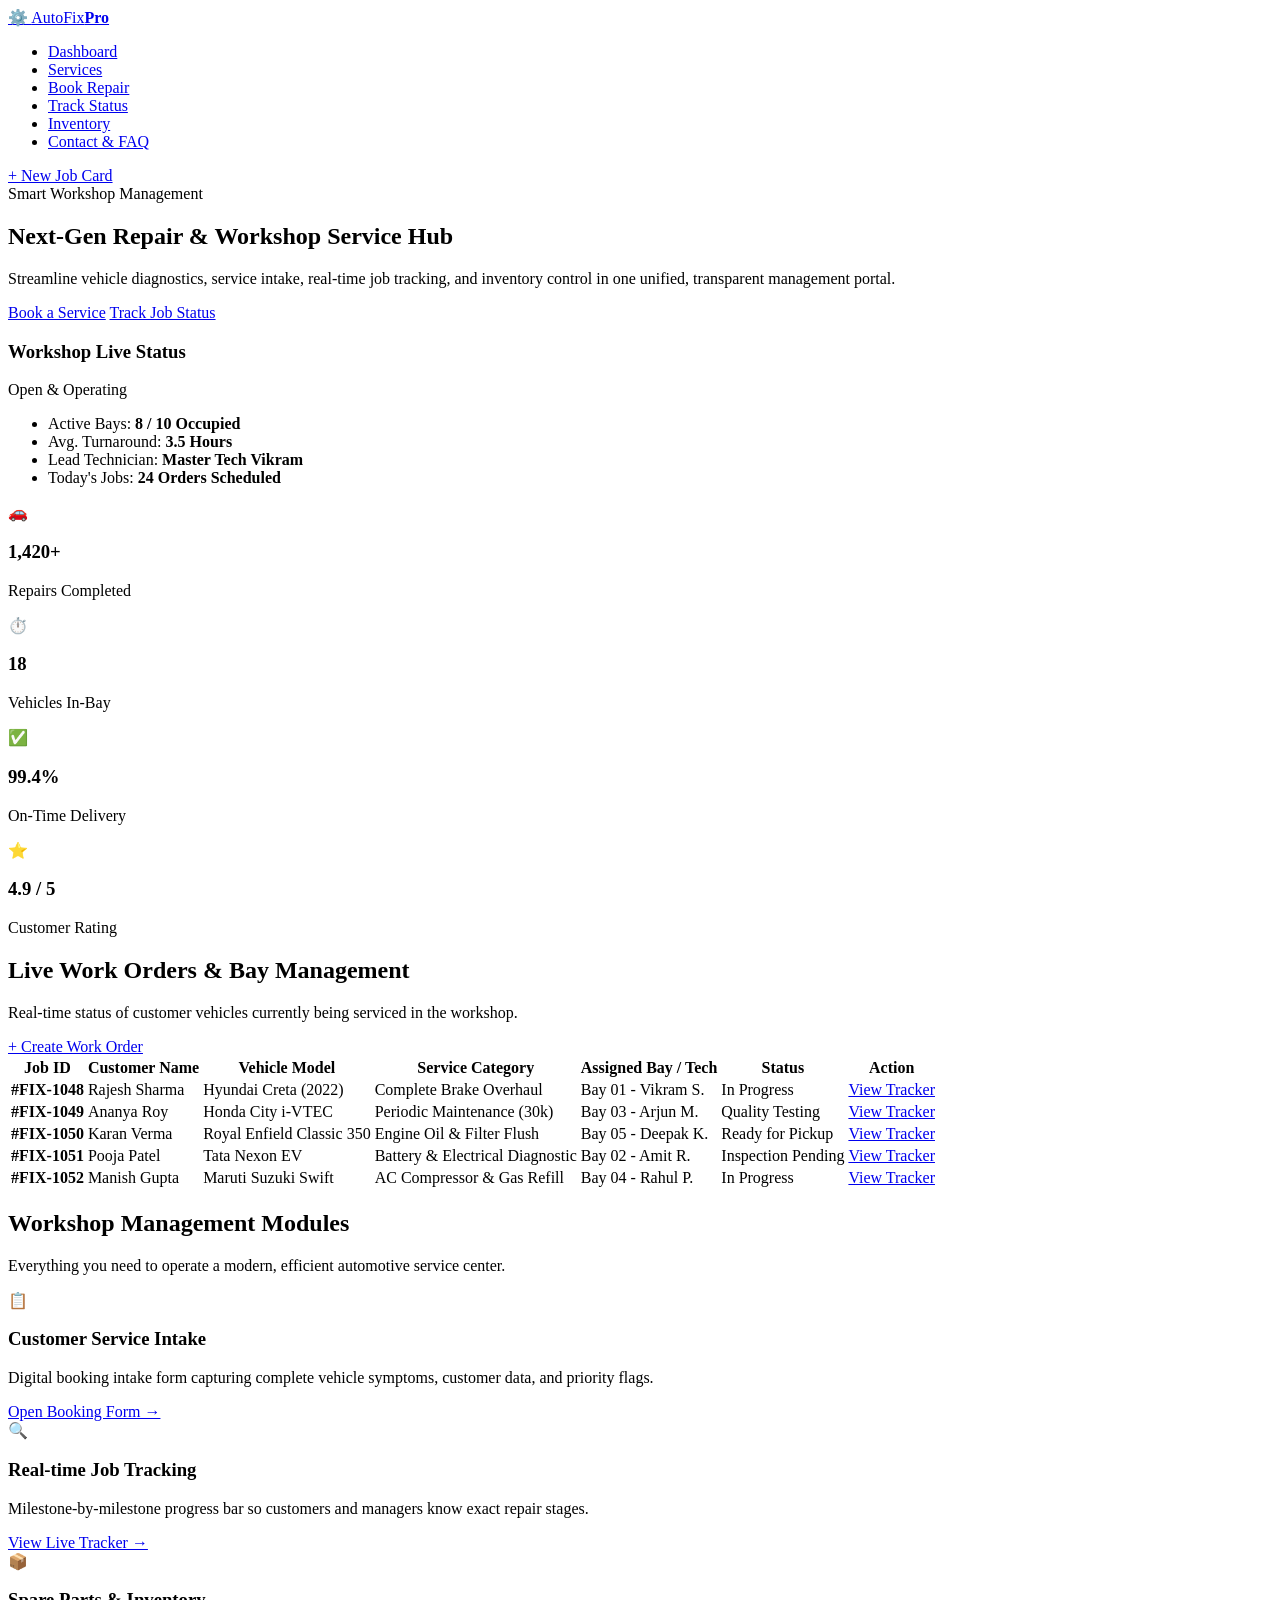
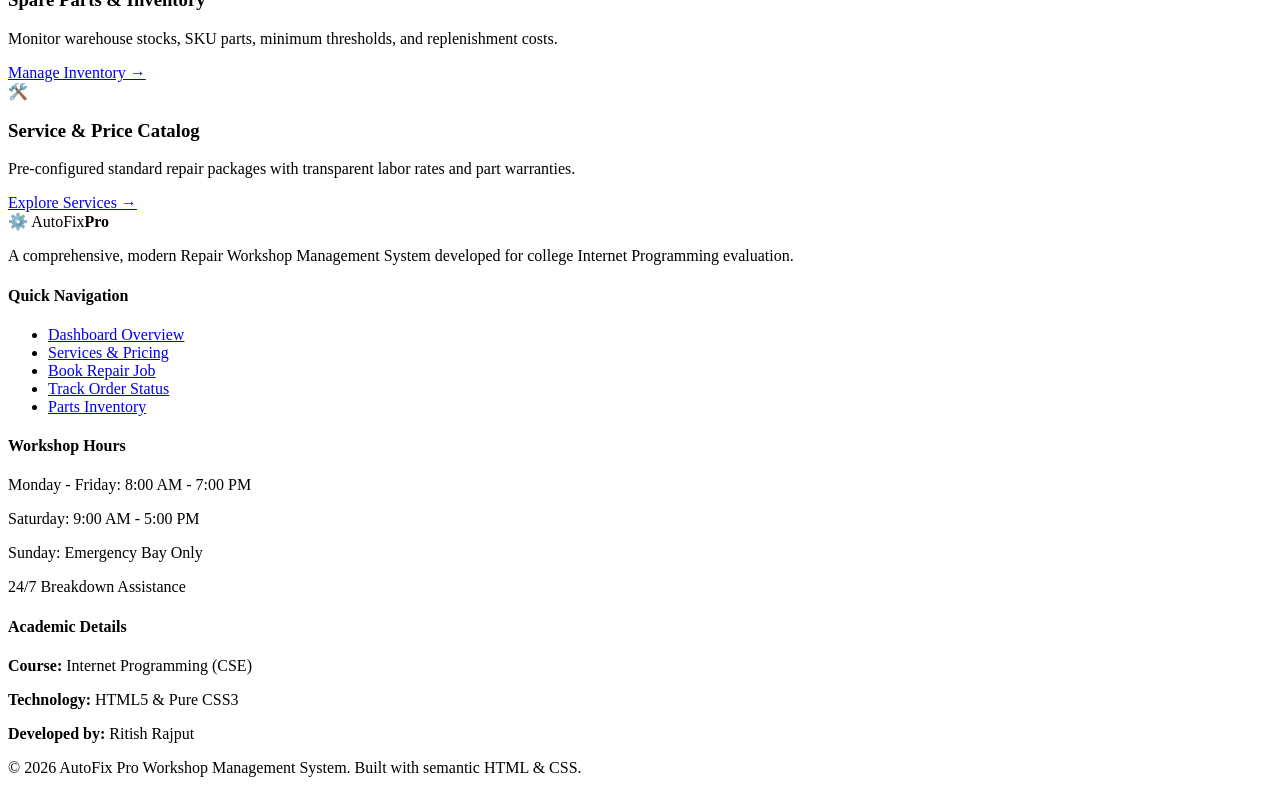
==== index.html @ a89ffd4e "feat: initial workshop dashboard and bay monitoring interface" ====
<!DOCTYPE html>
<html lang="en">
<head>
    <!-- Character encoding for standard text rendering -->
    <meta charset="UTF-8">
    <!-- Viewport settings for mobile responsiveness -->
    <meta name="viewport" content="width=device-width, initial-scale=1.0">
    <title>AutoFix Pro | Repair Workshop Management System</title>
    <!-- Link to external stylesheet -->
    <link rel="stylesheet" href="style.css">
</head>
<body>

    <!-- ==================== HEADER & NAVIGATION ==================== -->
    <header class="main-header">
        <div class="nav-container">
            <!-- Workshop Brand / Logo -->
            <a href="index.html" class="brand-logo">
                <span class="logo-icon">⚙️</span>
                <span class="logo-text">AutoFix<strong>Pro</strong></span>
            </a>

            <!-- Navigation Links -->
            <nav class="nav-menu">
                <ul>
                    <li><a href="index.html" class="nav-link active">Dashboard</a></li>
                    <li><a href="services.html" class="nav-link">Services</a></li>
                    <li><a href="booking.html" class="nav-link">Book Repair</a></li>
                    <li><a href="tracking.html" class="nav-link">Track Status</a></li>
                    <li><a href="inventory.html" class="nav-link">Inventory</a></li>
                    <li><a href="contact.html" class="nav-link">Contact & FAQ</a></li>
                </ul>
            </nav>

            <!-- Quick Action Header Button -->
            <div class="header-action">
                <a href="booking.html" class="btn btn-primary btn-sm">+ New Job Card</a>
            </div>
        </div>
    </header>

    <!-- ==================== HERO SECTION ==================== -->
    <section class="hero-section">
        <div class="container hero-content">
            <div class="hero-text">
                <span class="hero-badge">Smart Workshop Management</span>
                <h1>Next-Gen Repair & Workshop Service Hub</h1>
                <p>
                    Streamline vehicle diagnostics, service intake, real-time job tracking,
                    and inventory control in one unified, transparent management portal.
                </p>
                <div class="hero-buttons">
                    <a href="booking.html" class="btn btn-primary">Book a Service</a>
                    <a href="tracking.html" class="btn btn-secondary">Track Job Status</a>
                </div>
            </div>
            <div class="hero-card">
                <div class="quick-status-widget">
                    <div class="widget-header">
                        <h3>Workshop Live Status</h3>
                        <span class="live-indicator"><span class="pulse-dot"></span> Open & Operating</span>
                    </div>
                    <ul class="widget-list">
                        <li>
                            <span class="metric-label">Active Bays:</span>
                            <strong>8 / 10 Occupied</strong>
                        </li>
                        <li>
                            <span class="metric-label">Avg. Turnaround:</span>
                            <strong>3.5 Hours</strong>
                        </li>
                        <li>
                            <span class="metric-label">Lead Technician:</span>
                            <strong>Master Tech Vikram</strong>
                        </li>
                        <li>
                            <span class="metric-label">Today's Jobs:</span>
                            <strong>24 Orders Scheduled</strong>
                        </li>
                    </ul>
                </div>
            </div>
        </div>
    </section>

    <!-- ==================== KEY METRICS / STATS SECTION ==================== -->
    <section class="stats-section">
        <div class="container stats-grid">
            <div class="stat-card">
                <div class="stat-icon bg-blue">🚗</div>
                <div class="stat-details">
                    <h3 class="stat-number">1,420+</h3>
                    <p class="stat-title">Repairs Completed</p>
                </div>
            </div>

            <div class="stat-card">
                <div class="stat-icon bg-orange">⏱️</div>
                <div class="stat-details">
                    <h3 class="stat-number">18</h3>
                    <p class="stat-title">Vehicles In-Bay</p>
                </div>
            </div>

            <div class="stat-card">
                <div class="stat-icon bg-green">✅</div>
                <div class="stat-details">
                    <h3 class="stat-number">99.4%</h3>
                    <p class="stat-title">On-Time Delivery</p>
                </div>
            </div>

            <div class="stat-card">
                <div class="stat-icon bg-purple">⭐</div>
                <div class="stat-details">
                    <h3 class="stat-number">4.9 / 5</h3>
                    <p class="stat-title">Customer Rating</p>
                </div>
            </div>
        </div>
    </section>

    <!-- ==================== MAIN CONTENT: LIVE WORK ORDER TABLE ==================== -->
    <main class="main-content">
        <div class="container">
            <div class="section-header">
                <div>
                    <h2>Live Work Orders & Bay Management</h2>
                    <p>Real-time status of customer vehicles currently being serviced in the workshop.</p>
                </div>
                <a href="booking.html" class="btn btn-outline">+ Create Work Order</a>
            </div>

            <!-- Table Wrapper for Responsive Scrolling on mobile devices -->
            <div class="table-responsive">
                <table class="data-table">
                    <thead>
                        <tr>
                            <th>Job ID</th>
                            <th>Customer Name</th>
                            <th>Vehicle Model</th>
                            <th>Service Category</th>
                            <th>Assigned Bay / Tech</th>
                            <th>Status</th>
                            <th>Action</th>
                        </tr>
                    </thead>
                    <tbody>
                        <tr>
                            <td><strong>#FIX-1048</strong></td>
                            <td>Rajesh Sharma</td>
                            <td>Hyundai Creta (2022)</td>
                            <td>Complete Brake Overhaul</td>
                            <td>Bay 01 - Vikram S.</td>
                            <td><span class="badge badge-warning">In Progress</span></td>
                            <td><a href="tracking.html" class="table-link">View Tracker</a></td>
                        </tr>
                        <tr>
                            <td><strong>#FIX-1049</strong></td>
                            <td>Ananya Roy</td>
                            <td>Honda City i-VTEC</td>
                            <td>Periodic Maintenance (30k)</td>
                            <td>Bay 03 - Arjun M.</td>
                            <td><span class="badge badge-info">Quality Testing</span></td>
                            <td><a href="tracking.html" class="table-link">View Tracker</a></td>
                        </tr>
                        <tr>
                            <td><strong>#FIX-1050</strong></td>
                            <td>Karan Verma</td>
                            <td>Royal Enfield Classic 350</td>
                            <td>Engine Oil & Filter Flush</td>
                            <td>Bay 05 - Deepak K.</td>
                            <td><span class="badge badge-success">Ready for Pickup</span></td>
                            <td><a href="tracking.html" class="table-link">View Tracker</a></td>
                        </tr>
                        <tr>
                            <td><strong>#FIX-1051</strong></td>
                            <td>Pooja Patel</td>
                            <td>Tata Nexon EV</td>
                            <td>Battery & Electrical Diagnostic</td>
                            <td>Bay 02 - Amit R.</td>
                            <td><span class="badge badge-pending">Inspection Pending</span></td>
                            <td><a href="tracking.html" class="table-link">View Tracker</a></td>
                        </tr>
                        <tr>
                            <td><strong>#FIX-1052</strong></td>
                            <td>Manish Gupta</td>
                            <td>Maruti Suzuki Swift</td>
                            <td>AC Compressor & Gas Refill</td>
                            <td>Bay 04 - Rahul P.</td>
                            <td><span class="badge badge-warning">In Progress</span></td>
                            <td><a href="tracking.html" class="table-link">View Tracker</a></td>
                        </tr>
                    </tbody>
                </table>
            </div>
        </div>
    </main>

    <!-- ==================== WORKSHOP MODULES / QUICK ACCESS ==================== -->
    <section class="modules-section">
        <div class="container">
            <div class="section-title-center">
                <h2>Workshop Management Modules</h2>
                <p>Everything you need to operate a modern, efficient automotive service center.</p>
            </div>

            <div class="cards-grid">
                <!-- Card 1 -->
                <div class="feature-card">
                    <div class="feature-icon">📋</div>
                    <h3>Customer Service Intake</h3>
                    <p>Digital booking intake form capturing complete vehicle symptoms, customer data, and priority flags.</p>
                    <a href="booking.html" class="feature-link">Open Booking Form &rarr;</a>
                </div>

                <!-- Card 2 -->
                <div class="feature-card">
                    <div class="feature-icon">🔍</div>
                    <h3>Real-time Job Tracking</h3>
                    <p>Milestone-by-milestone progress bar so customers and managers know exact repair stages.</p>
                    <a href="tracking.html" class="feature-link">View Live Tracker &rarr;</a>
                </div>

                <!-- Card 3 -->
                <div class="feature-card">
                    <div class="feature-icon">📦</div>
                    <h3>Spare Parts & Inventory</h3>
                    <p>Monitor warehouse stocks, SKU parts, minimum thresholds, and replenishment costs.</p>
                    <a href="inventory.html" class="feature-link">Manage Inventory &rarr;</a>
                </div>

                <!-- Card 4 -->
                <div class="feature-card">
                    <div class="feature-icon">🛠️</div>
                    <h3>Service & Price Catalog</h3>
                    <p>Pre-configured standard repair packages with transparent labor rates and part warranties.</p>
                    <a href="services.html" class="feature-link">Explore Services &rarr;</a>
                </div>
            </div>
        </div>
    </section>

    <!-- ==================== FOOTER ==================== -->
    <footer class="main-footer">
        <div class="container footer-grid">
            <div class="footer-col">
                <div class="brand-logo footer-logo">
                    <span class="logo-icon">⚙️</span>
                    <span class="logo-text">AutoFix<strong>Pro</strong></span>
                </div>
                <p class="footer-desc">
                    A comprehensive, modern Repair Workshop Management System developed for
                    college Internet Programming evaluation.
                </p>
            </div>

            <div class="footer-col">
                <h4>Quick Navigation</h4>
                <ul class="footer-links">
                    <li><a href="index.html">Dashboard Overview</a></li>
                    <li><a href="services.html">Services & Pricing</a></li>
                    <li><a href="booking.html">Book Repair Job</a></li>
                    <li><a href="tracking.html">Track Order Status</a></li>
                    <li><a href="inventory.html">Parts Inventory</a></li>
                </ul>
            </div>

            <div class="footer-col">
                <h4>Workshop Hours</h4>
                <p>Monday - Friday: 8:00 AM - 7:00 PM</p>
                <p>Saturday: 9:00 AM - 5:00 PM</p>
                <p>Sunday: Emergency Bay Only</p>
                <p class="emergency-badge">24/7 Breakdown Assistance</p>
            </div>

            <div class="footer-col">
                <h4>Academic Details</h4>
                <p><strong>Course:</strong> Internet Programming (CSE)</p>
                <p><strong>Technology:</strong> HTML5 & Pure CSS3</p>
                <p><strong>Developed by:</strong> Ritish Rajput</p>
            </div>
        </div>

        <div class="footer-bottom">
            <div class="container">
                <p>&copy; 2026 AutoFix Pro Workshop Management System. Built with semantic HTML & CSS.</p>
            </div>
        </div>
    </footer>

</body>
</html>
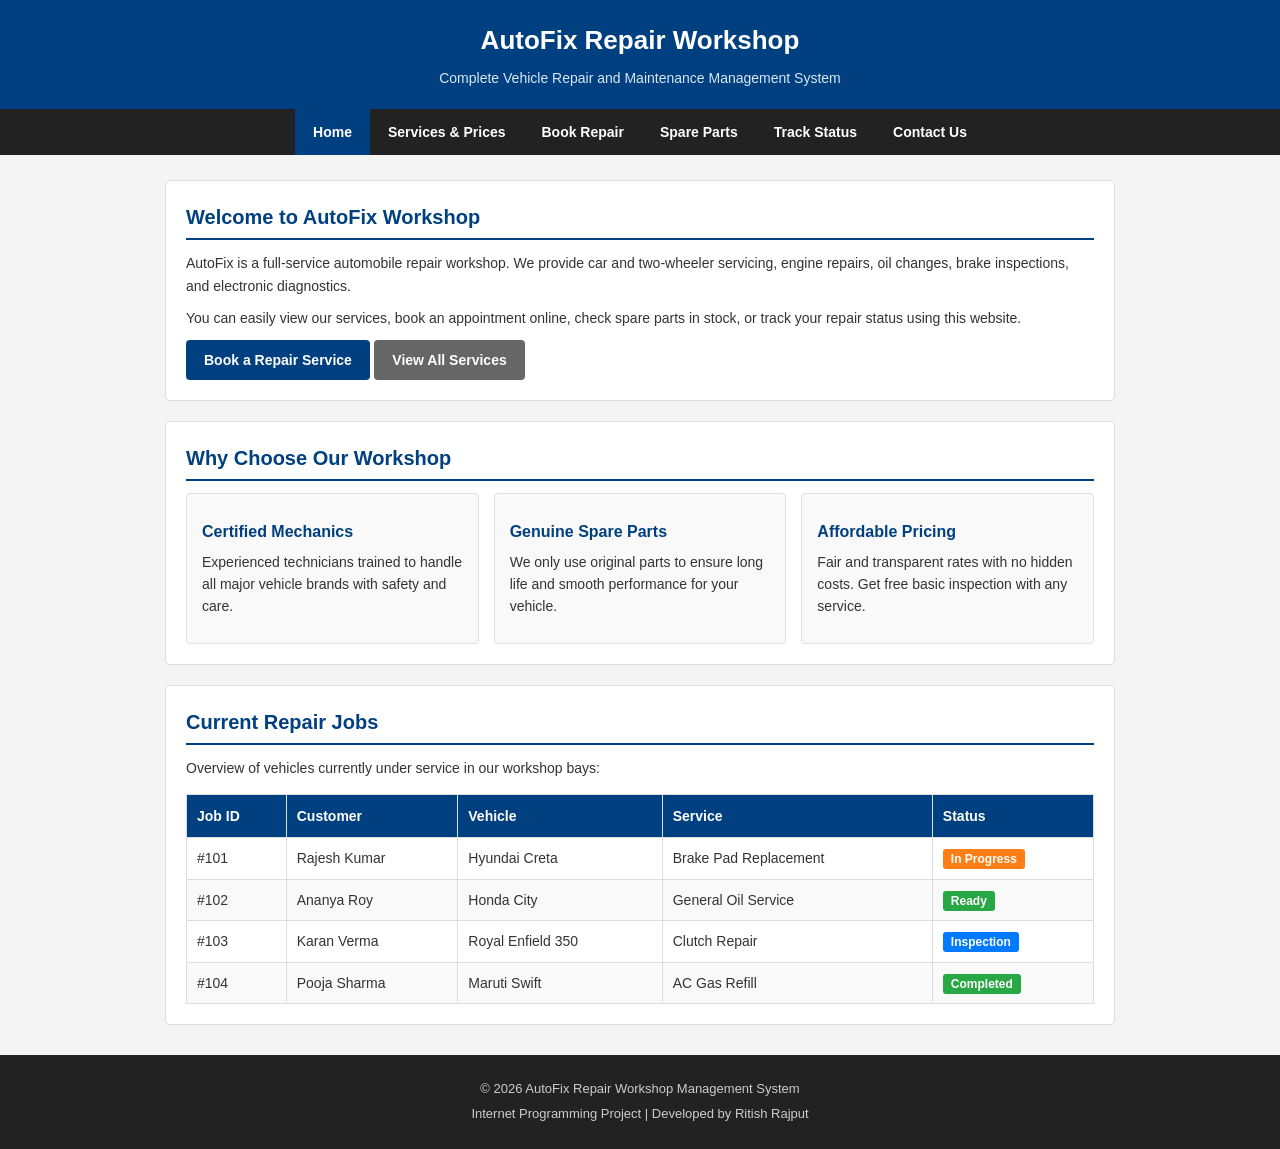
==== commit c4e1b319: "Repair Workshop Management System" ====
--- a/index.html
+++ b/index.html
@@ -1,292 +1,121 @@
 <!DOCTYPE html>
 <html lang="en">
 <head>
-    <!-- Character encoding for standard text rendering -->
     <meta charset="UTF-8">
-    <!-- Viewport settings for mobile responsiveness -->
     <meta name="viewport" content="width=device-width, initial-scale=1.0">
-    <title>AutoFix Pro | Repair Workshop Management System</title>
-    <!-- Link to external stylesheet -->
+    <title>AutoFix Repair Workshop | Home</title>
     <link rel="stylesheet" href="style.css">
 </head>
 <body>
 
-    <!-- ==================== HEADER & NAVIGATION ==================== -->
-    <header class="main-header">
-        <div class="nav-container">
-            <!-- Workshop Brand / Logo -->
-            <a href="index.html" class="brand-logo">
-                <span class="logo-icon">⚙️</span>
-                <span class="logo-text">AutoFix<strong>Pro</strong></span>
-            </a>
-
-            <!-- Navigation Links -->
-            <nav class="nav-menu">
-                <ul>
-                    <li><a href="index.html" class="nav-link active">Dashboard</a></li>
-                    <li><a href="services.html" class="nav-link">Services</a></li>
-                    <li><a href="booking.html" class="nav-link">Book Repair</a></li>
-                    <li><a href="tracking.html" class="nav-link">Track Status</a></li>
-                    <li><a href="inventory.html" class="nav-link">Inventory</a></li>
-                    <li><a href="contact.html" class="nav-link">Contact & FAQ</a></li>
-                </ul>
-            </nav>
-
-            <!-- Quick Action Header Button -->
-            <div class="header-action">
-                <a href="booking.html" class="btn btn-primary btn-sm">+ New Job Card</a>
-            </div>
-        </div>
+    <!-- Header -->
+    <header>
+        <h1>AutoFix Repair Workshop</h1>
+        <p>Complete Vehicle Repair and Maintenance Management System</p>
     </header>
 
-    <!-- ==================== HERO SECTION ==================== -->
-    <section class="hero-section">
-        <div class="container hero-content">
-            <div class="hero-text">
-                <span class="hero-badge">Smart Workshop Management</span>
-                <h1>Next-Gen Repair & Workshop Service Hub</h1>
-                <p>
-                    Streamline vehicle diagnostics, service intake, real-time job tracking,
-                    and inventory control in one unified, transparent management portal.
-                </p>
-                <div class="hero-buttons">
-                    <a href="booking.html" class="btn btn-primary">Book a Service</a>
-                    <a href="tracking.html" class="btn btn-secondary">Track Job Status</a>
+    <!-- Navigation Menu -->
+    <nav>
+        <ul>
+            <li><a href="index.html" class="active">Home</a></li>
+            <li><a href="services.html">Services & Prices</a></li>
+            <li><a href="booking.html">Book Repair</a></li>
+            <li><a href="inventory.html">Spare Parts</a></li>
+            <li><a href="tracking.html">Track Status</a></li>
+            <li><a href="contact.html">Contact Us</a></li>
+        </ul>
+    </nav>
+
+    <!-- Main Content -->
+    <div class="container">
+
+        <!-- Welcome Card -->
+        <div class="card">
+            <h2>Welcome to AutoFix Workshop</h2>
+            <p>
+                AutoFix is a full-service automobile repair workshop. We provide car and two-wheeler servicing,
+                engine repairs, oil changes, brake inspections, and electronic diagnostics.
+            </p>
+            <p>
+                You can easily view our services, book an appointment online, check spare parts in stock,
+                or track your repair status using this website.
+            </p>
+            <a href="booking.html" class="btn">Book a Repair Service</a>
+            <a href="services.html" class="btn btn-secondary">View All Services</a>
+        </div>
+
+        <!-- Highlights Grid -->
+        <div class="card">
+            <h2>Why Choose Our Workshop</h2>
+            <div class="grid-container">
+                <div class="grid-item">
+                    <h3>Certified Mechanics</h3>
+                    <p>Experienced technicians trained to handle all major vehicle brands with safety and care.</p>
                 </div>
-            </div>
-            <div class="hero-card">
-                <div class="quick-status-widget">
-                    <div class="widget-header">
-                        <h3>Workshop Live Status</h3>
-                        <span class="live-indicator"><span class="pulse-dot"></span> Open & Operating</span>
-                    </div>
-                    <ul class="widget-list">
-                        <li>
-                            <span class="metric-label">Active Bays:</span>
-                            <strong>8 / 10 Occupied</strong>
-                        </li>
-                        <li>
-                            <span class="metric-label">Avg. Turnaround:</span>
-                            <strong>3.5 Hours</strong>
-                        </li>
-                        <li>
-                            <span class="metric-label">Lead Technician:</span>
-                            <strong>Master Tech Vikram</strong>
-                        </li>
-                        <li>
-                            <span class="metric-label">Today's Jobs:</span>
-                            <strong>24 Orders Scheduled</strong>
-                        </li>
-                    </ul>
+                <div class="grid-item">
+                    <h3>Genuine Spare Parts</h3>
+                    <p>We only use original parts to ensure long life and smooth performance for your vehicle.</p>
+                </div>
+                <div class="grid-item">
+                    <h3>Affordable Pricing</h3>
+                    <p>Fair and transparent rates with no hidden costs. Get free basic inspection with any service.</p>
                 </div>
             </div>
         </div>
-    </section>
 
-    <!-- ==================== KEY METRICS / STATS SECTION ==================== -->
-    <section class="stats-section">
-        <div class="container stats-grid">
-            <div class="stat-card">
-                <div class="stat-icon bg-blue">🚗</div>
-                <div class="stat-details">
-                    <h3 class="stat-number">1,420+</h3>
-                    <p class="stat-title">Repairs Completed</p>
-                </div>
-            </div>
-
-            <div class="stat-card">
-                <div class="stat-icon bg-orange">⏱️</div>
-                <div class="stat-details">
-                    <h3 class="stat-number">18</h3>
-                    <p class="stat-title">Vehicles In-Bay</p>
-                </div>
-            </div>
-
-            <div class="stat-card">
-                <div class="stat-icon bg-green">✅</div>
-                <div class="stat-details">
-                    <h3 class="stat-number">99.4%</h3>
-                    <p class="stat-title">On-Time Delivery</p>
-                </div>
-            </div>
-
-            <div class="stat-card">
-                <div class="stat-icon bg-purple">⭐</div>
-                <div class="stat-details">
-                    <h3 class="stat-number">4.9 / 5</h3>
-                    <p class="stat-title">Customer Rating</p>
-                </div>
-            </div>
-        </div>
-    </section>
-
-    <!-- ==================== MAIN CONTENT: LIVE WORK ORDER TABLE ==================== -->
-    <main class="main-content">
-        <div class="container">
-            <div class="section-header">
-                <div>
-                    <h2>Live Work Orders & Bay Management</h2>
-                    <p>Real-time status of customer vehicles currently being serviced in the workshop.</p>
-                </div>
-                <a href="booking.html" class="btn btn-outline">+ Create Work Order</a>
-            </div>
-
-            <!-- Table Wrapper for Responsive Scrolling on mobile devices -->
-            <div class="table-responsive">
-                <table class="data-table">
-                    <thead>
-                        <tr>
-                            <th>Job ID</th>
-                            <th>Customer Name</th>
-                            <th>Vehicle Model</th>
-                            <th>Service Category</th>
-                            <th>Assigned Bay / Tech</th>
-                            <th>Status</th>
-                            <th>Action</th>
-                        </tr>
-                    </thead>
-                    <tbody>
-                        <tr>
-                            <td><strong>#FIX-1048</strong></td>
-                            <td>Rajesh Sharma</td>
-                            <td>Hyundai Creta (2022)</td>
-                            <td>Complete Brake Overhaul</td>
-                            <td>Bay 01 - Vikram S.</td>
-                            <td><span class="badge badge-warning">In Progress</span></td>
-                            <td><a href="tracking.html" class="table-link">View Tracker</a></td>
-                        </tr>
-                        <tr>
-                            <td><strong>#FIX-1049</strong></td>
-                            <td>Ananya Roy</td>
-                            <td>Honda City i-VTEC</td>
-                            <td>Periodic Maintenance (30k)</td>
-                            <td>Bay 03 - Arjun M.</td>
-                            <td><span class="badge badge-info">Quality Testing</span></td>
-                            <td><a href="tracking.html" class="table-link">View Tracker</a></td>
-                        </tr>
-                        <tr>
-                            <td><strong>#FIX-1050</strong></td>
-                            <td>Karan Verma</td>
-                            <td>Royal Enfield Classic 350</td>
-                            <td>Engine Oil & Filter Flush</td>
-                            <td>Bay 05 - Deepak K.</td>
-                            <td><span class="badge badge-success">Ready for Pickup</span></td>
-                            <td><a href="tracking.html" class="table-link">View Tracker</a></td>
-                        </tr>
-                        <tr>
-                            <td><strong>#FIX-1051</strong></td>
-                            <td>Pooja Patel</td>
-                            <td>Tata Nexon EV</td>
-                            <td>Battery & Electrical Diagnostic</td>
-                            <td>Bay 02 - Amit R.</td>
-                            <td><span class="badge badge-pending">Inspection Pending</span></td>
-                            <td><a href="tracking.html" class="table-link">View Tracker</a></td>
-                        </tr>
-                        <tr>
-                            <td><strong>#FIX-1052</strong></td>
-                            <td>Manish Gupta</td>
-                            <td>Maruti Suzuki Swift</td>
-                            <td>AC Compressor & Gas Refill</td>
-                            <td>Bay 04 - Rahul P.</td>
-                            <td><span class="badge badge-warning">In Progress</span></td>
-                            <td><a href="tracking.html" class="table-link">View Tracker</a></td>
-                        </tr>
-                    </tbody>
-                </table>
-            </div>
-        </div>
-    </main>
-
-    <!-- ==================== WORKSHOP MODULES / QUICK ACCESS ==================== -->
-    <section class="modules-section">
-        <div class="container">
-            <div class="section-title-center">
-                <h2>Workshop Management Modules</h2>
-                <p>Everything you need to operate a modern, efficient automotive service center.</p>
-            </div>
-
-            <div class="cards-grid">
-                <!-- Card 1 -->
-                <div class="feature-card">
-                    <div class="feature-icon">📋</div>
-                    <h3>Customer Service Intake</h3>
-                    <p>Digital booking intake form capturing complete vehicle symptoms, customer data, and priority flags.</p>
-                    <a href="booking.html" class="feature-link">Open Booking Form &rarr;</a>
-                </div>
-
-                <!-- Card 2 -->
-                <div class="feature-card">
-                    <div class="feature-icon">🔍</div>
-                    <h3>Real-time Job Tracking</h3>
-                    <p>Milestone-by-milestone progress bar so customers and managers know exact repair stages.</p>
-                    <a href="tracking.html" class="feature-link">View Live Tracker &rarr;</a>
-                </div>
-
-                <!-- Card 3 -->
-                <div class="feature-card">
-                    <div class="feature-icon">📦</div>
-                    <h3>Spare Parts & Inventory</h3>
-                    <p>Monitor warehouse stocks, SKU parts, minimum thresholds, and replenishment costs.</p>
-                    <a href="inventory.html" class="feature-link">Manage Inventory &rarr;</a>
-                </div>
-
-                <!-- Card 4 -->
-                <div class="feature-card">
-                    <div class="feature-icon">🛠️</div>
-                    <h3>Service & Price Catalog</h3>
-                    <p>Pre-configured standard repair packages with transparent labor rates and part warranties.</p>
-                    <a href="services.html" class="feature-link">Explore Services &rarr;</a>
-                </div>
-            </div>
-        </div>
-    </section>
-
-    <!-- ==================== FOOTER ==================== -->
-    <footer class="main-footer">
-        <div class="container footer-grid">
-            <div class="footer-col">
-                <div class="brand-logo footer-logo">
-                    <span class="logo-icon">⚙️</span>
-                    <span class="logo-text">AutoFix<strong>Pro</strong></span>
-                </div>
-                <p class="footer-desc">
-                    A comprehensive, modern Repair Workshop Management System developed for
-                    college Internet Programming evaluation.
-                </p>
-            </div>
-
-            <div class="footer-col">
-                <h4>Quick Navigation</h4>
-                <ul class="footer-links">
-                    <li><a href="index.html">Dashboard Overview</a></li>
-                    <li><a href="services.html">Services & Pricing</a></li>
-                    <li><a href="booking.html">Book Repair Job</a></li>
-                    <li><a href="tracking.html">Track Order Status</a></li>
-                    <li><a href="inventory.html">Parts Inventory</a></li>
-                </ul>
-            </div>
-
-            <div class="footer-col">
-                <h4>Workshop Hours</h4>
-                <p>Monday - Friday: 8:00 AM - 7:00 PM</p>
-                <p>Saturday: 9:00 AM - 5:00 PM</p>
-                <p>Sunday: Emergency Bay Only</p>
-                <p class="emergency-badge">24/7 Breakdown Assistance</p>
-            </div>
-
-            <div class="footer-col">
-                <h4>Academic Details</h4>
-                <p><strong>Course:</strong> Internet Programming (CSE)</p>
-                <p><strong>Technology:</strong> HTML5 & Pure CSS3</p>
-                <p><strong>Developed by:</strong> Ritish Rajput</p>
-            </div>
+        <!-- Recent Repairs Table -->
+        <div class="card">
+            <h2>Current Repair Jobs</h2>
+            <p>Overview of vehicles currently under service in our workshop bays:</p>
+            <table>
+                <thead>
+                    <tr>
+                        <th>Job ID</th>
+                        <th>Customer</th>
+                        <th>Vehicle</th>
+                        <th>Service</th>
+                        <th>Status</th>
+                    </tr>
+                </thead>
+                <tbody>
+                    <tr>
+                        <td>#101</td>
+                        <td>Rajesh Kumar</td>
+                        <td>Hyundai Creta</td>
+                        <td>Brake Pad Replacement</td>
+                        <td><span class="badge badge-orange">In Progress</span></td>
+                    </tr>
+                    <tr>
+                        <td>#102</td>
+                        <td>Ananya Roy</td>
+                        <td>Honda City</td>
+                        <td>General Oil Service</td>
+                        <td><span class="badge badge-green">Ready</span></td>
+                    </tr>
+                    <tr>
+                        <td>#103</td>
+                        <td>Karan Verma</td>
+                        <td>Royal Enfield 350</td>
+                        <td>Clutch Repair</td>
+                        <td><span class="badge badge-blue">Inspection</span></td>
+                    </tr>
+                    <tr>
+                        <td>#104</td>
+                        <td>Pooja Sharma</td>
+                        <td>Maruti Swift</td>
+                        <td>AC Gas Refill</td>
+                        <td><span class="badge badge-green">Completed</span></td>
+                    </tr>
+                </tbody>
+            </table>
         </div>
 
-        <div class="footer-bottom">
-            <div class="container">
-                <p>&copy; 2026 AutoFix Pro Workshop Management System. Built with semantic HTML & CSS.</p>
-            </div>
-        </div>
+    </div>
+
+    <!-- Footer -->
+    <footer>
+        <p>&copy; 2026 AutoFix Repair Workshop Management System</p>
+        <p>Internet Programming Project | Developed by Ritish Rajput</p>
     </footer>
 
 </body>
--- a/style.css
+++ b/style.css
@@ -0,0 +1,245 @@
+/* =========================================
+   Workshop Management System - style.css
+   Basic HTML & CSS College Project
+   ========================================= */
+
+/* Reset margin and padding */
+* {
+    margin: 0;
+    padding: 0;
+    box-sizing: border-box;
+}
+
+body {
+    font-family: Arial, sans-serif;
+    background-color: #f4f4f4;
+    color: #333333;
+    line-height: 1.6;
+}
+
+/* Header */
+header {
+    background-color: #004080;
+    color: white;
+    text-align: center;
+    padding: 20px 0;
+}
+
+header h1 {
+    font-size: 26px;
+    margin-bottom: 5px;
+}
+
+header p {
+    font-size: 14px;
+    color: #d9e6f2;
+}
+
+/* Navigation Bar */
+nav {
+    background-color: #222222;
+}
+
+nav ul {
+    list-style-type: none;
+    display: flex;
+    justify-content: center;
+    flex-wrap: wrap;
+}
+
+nav ul li a {
+    display: block;
+    color: white;
+    text-decoration: none;
+    padding: 12px 18px;
+    font-size: 14px;
+    font-weight: bold;
+}
+
+nav ul li a:hover,
+nav ul li a.active {
+    background-color: #004080;
+}
+
+/* Main Container */
+.container {
+    width: 90%;
+    max-width: 950px;
+    margin: 25px auto;
+}
+
+/* Content Cards */
+.card {
+    background-color: white;
+    border: 1px solid #dddddd;
+    border-radius: 5px;
+    padding: 20px;
+    margin-bottom: 20px;
+}
+
+.card h2 {
+    color: #004080;
+    margin-bottom: 12px;
+    border-bottom: 2px solid #004080;
+    padding-bottom: 5px;
+    font-size: 20px;
+}
+
+.card h3 {
+    color: #333333;
+    margin-top: 10px;
+    margin-bottom: 8px;
+    font-size: 16px;
+}
+
+.card p {
+    margin-bottom: 10px;
+    font-size: 14px;
+}
+
+/* Grid for feature boxes */
+.grid-container {
+    display: flex;
+    gap: 15px;
+    flex-wrap: wrap;
+}
+
+.grid-item {
+    background-color: #f9f9f9;
+    border: 1px solid #e0e0e0;
+    border-radius: 4px;
+    padding: 15px;
+    flex: 1;
+    min-width: 220px;
+}
+
+.grid-item h3 {
+    color: #004080;
+    margin-bottom: 6px;
+}
+
+/* Tables */
+table {
+    width: 100%;
+    border-collapse: collapse;
+    margin-top: 15px;
+    font-size: 14px;
+}
+
+table, th, td {
+    border: 1px solid #dddddd;
+}
+
+th {
+    background-color: #004080;
+    color: white;
+    padding: 10px;
+    text-align: left;
+}
+
+td {
+    padding: 9px 10px;
+    background-color: white;
+}
+
+tr:nth-child(even) td {
+    background-color: #f9f9f9;
+}
+
+/* Status Badges */
+.badge {
+    padding: 3px 8px;
+    border-radius: 3px;
+    font-size: 12px;
+    font-weight: bold;
+    color: white;
+}
+
+.badge-green { background-color: #28a745; }
+.badge-orange { background-color: #fd7e14; }
+.badge-red { background-color: #dc3545; }
+.badge-blue { background-color: #007bff; }
+
+/* Forms */
+form {
+    margin-top: 10px;
+}
+
+.form-group {
+    margin-bottom: 15px;
+}
+
+.form-group label {
+    display: block;
+    margin-bottom: 5px;
+    font-weight: bold;
+    font-size: 14px;
+}
+
+.form-group input,
+.form-group select,
+.form-group textarea {
+    width: 100%;
+    padding: 8px;
+    font-size: 14px;
+    border: 1px solid #cccccc;
+    border-radius: 4px;
+}
+
+.form-group input:focus,
+.form-group select:focus,
+.form-group textarea:focus {
+    border-color: #004080;
+    outline: none;
+}
+
+/* Buttons */
+.btn {
+    background-color: #004080;
+    color: white;
+    padding: 9px 18px;
+    border: none;
+    border-radius: 4px;
+    font-size: 14px;
+    font-weight: bold;
+    cursor: pointer;
+    text-decoration: none;
+    display: inline-block;
+}
+
+.btn:hover {
+    background-color: #002b55;
+}
+
+.btn-secondary {
+    background-color: #666666;
+}
+
+.btn-secondary:hover {
+    background-color: #444444;
+}
+
+/* Footer */
+footer {
+    background-color: #222222;
+    color: #cccccc;
+    text-align: center;
+    padding: 20px 0;
+    margin-top: 30px;
+    font-size: 13px;
+}
+
+footer p {
+    margin: 4px 0;
+}
+
+/* Mobile Screen */
+@media (max-width: 600px) {
+    nav ul {
+        flex-direction: column;
+        text-align: center;
+    }
+    .grid-container {
+        flex-direction: column;
+    }
+}
